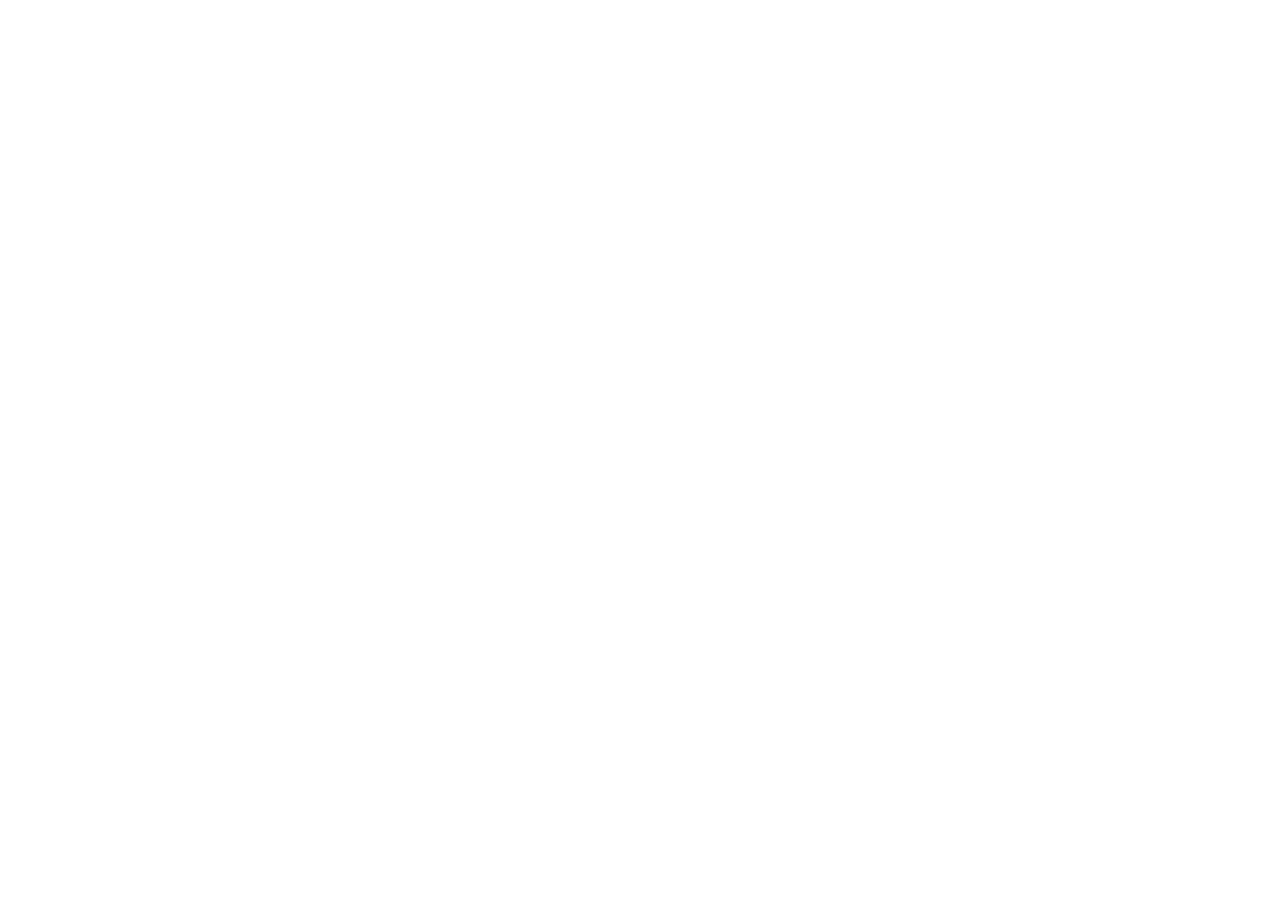
==== Movie App/index.html @ d454ee66 "new changes on Movie app" ====
<!DOCTYPE html>
<html lang="en">
  <head>
    <meta charset="UTF-8" />
    <meta http-equiv="X-UA-Compatible" content="IE=edge" />
    <meta name="viewport" content="width=device-width, initial-scale=1.0" />
    <title>Movie App</title>
  </head>
  <body></body>
</html>
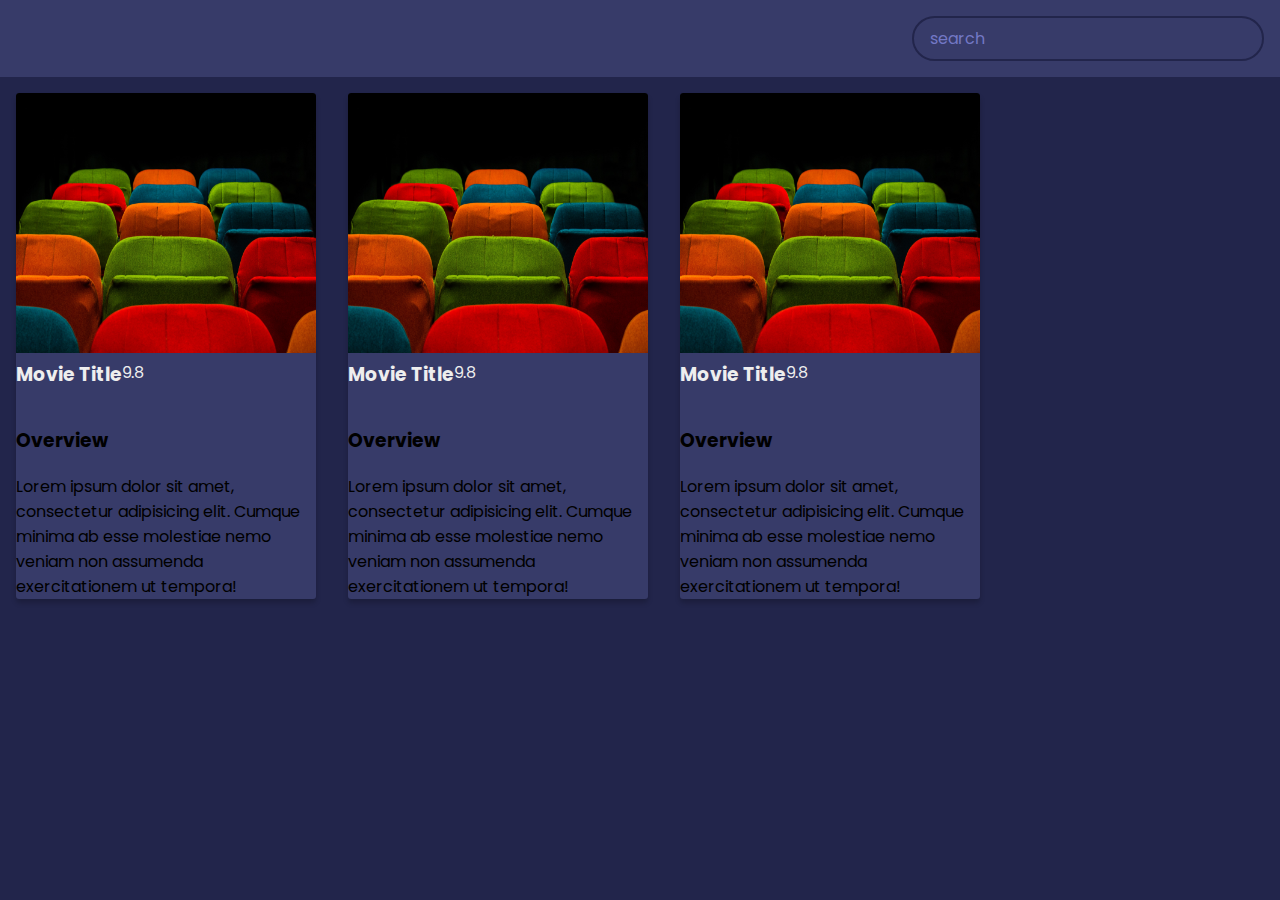
==== commit a2d829fd: "made some changes" ====
--- a/Movie App/index.html
+++ b/Movie App/index.html
@@ -4,7 +4,67 @@
     <meta charset="UTF-8" />
     <meta http-equiv="X-UA-Compatible" content="IE=edge" />
     <meta name="viewport" content="width=device-width, initial-scale=1.0" />
+
+    <link rel="preconnect" href="https://fonts.googleapis.com" />
+    <link rel="preconnect" href="https://fonts.gstatic.com" crossorigin />
+    <link
+      href="https://fonts.googleapis.com/css2?family=DM+Sans:wght@400;700&family=Forum&display=swap"
+      rel="stylesheet"
+    />
+
+    <link rel="stylesheet" href="style.css" />
     <title>Movie App</title>
   </head>
-  <body></body>
+  <body>
+    <header>
+      <form id="form">
+        <input type="text" id="search" class="search" placeholder="search" />
+      </form>
+    </header>
+
+    <main id="main">
+      <div class="movie">
+        <img src="nicolas-comte-OMzZ_dt5ovg-unsplash.jpg" alt="" />
+        <div class="movie-info">
+          <h3>Movie Title</h3>
+          <span class="green">9.8</span>
+        </div>
+        <div class="overview">
+          <h3>Overview</h3>
+          Lorem ipsum dolor sit amet, consectetur adipisicing elit. Cumque
+          minima ab esse molestiae nemo veniam non assumenda exercitationem ut
+          tempora!
+        </div>
+      </div>
+
+      <div class="movie">
+        <img src="nicolas-comte-OMzZ_dt5ovg-unsplash.jpg" alt="" />
+        <div class="movie-info">
+          <h3>Movie Title</h3>
+          <span class="green">9.8</span>
+        </div>
+        <div class="overview">
+          <h3>Overview</h3>
+          Lorem ipsum dolor sit amet, consectetur adipisicing elit. Cumque
+          minima ab esse molestiae nemo veniam non assumenda exercitationem ut
+          tempora!
+        </div>
+      </div>
+
+      <div class="movie">
+        <img src="nicolas-comte-OMzZ_dt5ovg-unsplash.jpg" alt="" />
+        <div class="movie-info">
+          <h3>Movie Title</h3>
+          <span class="green">9.8</span>
+        </div>
+        <div class="overview">
+          <h3>Overview</h3>
+          Lorem ipsum dolor sit amet, consectetur adipisicing elit. Cumque
+          minima ab esse molestiae nemo veniam non assumenda exercitationem ut
+          tempora!
+        </div>
+      </div>
+    </main>
+    <script src="script.js"></script>
+  </body>
 </html>
--- a/Movie App/style.css
+++ b/Movie App/style.css
@@ -0,0 +1,69 @@
+@import url("https://fonts.googleapis.com/css2?family=Poppins:wght@200;400&display=swap");
+
+:root {
+  --primary-color: #22254b;
+  --secondary-color: #373b69;
+}
+
+* {
+  box-sizing: border-box;
+}
+
+body {
+  font-family: "Poppins", sans-serif;
+  margin: 0;
+  background-color: var(--primary-color);
+}
+
+header {
+  padding: 1rem;
+  display: flex;
+  justify-content: flex-end;
+  background-color: var(--secondary-color);
+}
+.search {
+  background-color: transparent;
+  border: 2px solid var(--primary-color);
+  border-radius: 50px;
+  font-family: inherit;
+  font-size: 1rem;
+  padding: 0.5rem 1rem;
+  color: #fff;
+}
+
+.search::placeholder {
+  color: #7378c5;
+}
+
+.search:focus {
+  outline: none;
+  background-color: var(--primary-color);
+}
+
+main {
+  display: flex;
+  flex-wrap: wrap;
+}
+
+.movie {
+  width: 300px;
+  margin: 1rem;
+  background-color: var(--secondary-color);
+  box-shadow: 0 4px 5px rgba(0, 0, 0, 0.2);
+  position: relative;
+  overflow: hidden;
+  border-radius: 3px;
+}
+
+.movie img {
+  width: 100%;
+}
+
+.movie-info {
+  color: #eee;
+  display: flex;
+}
+
+.movie-info h3 {
+  margin-top: 0;
+}
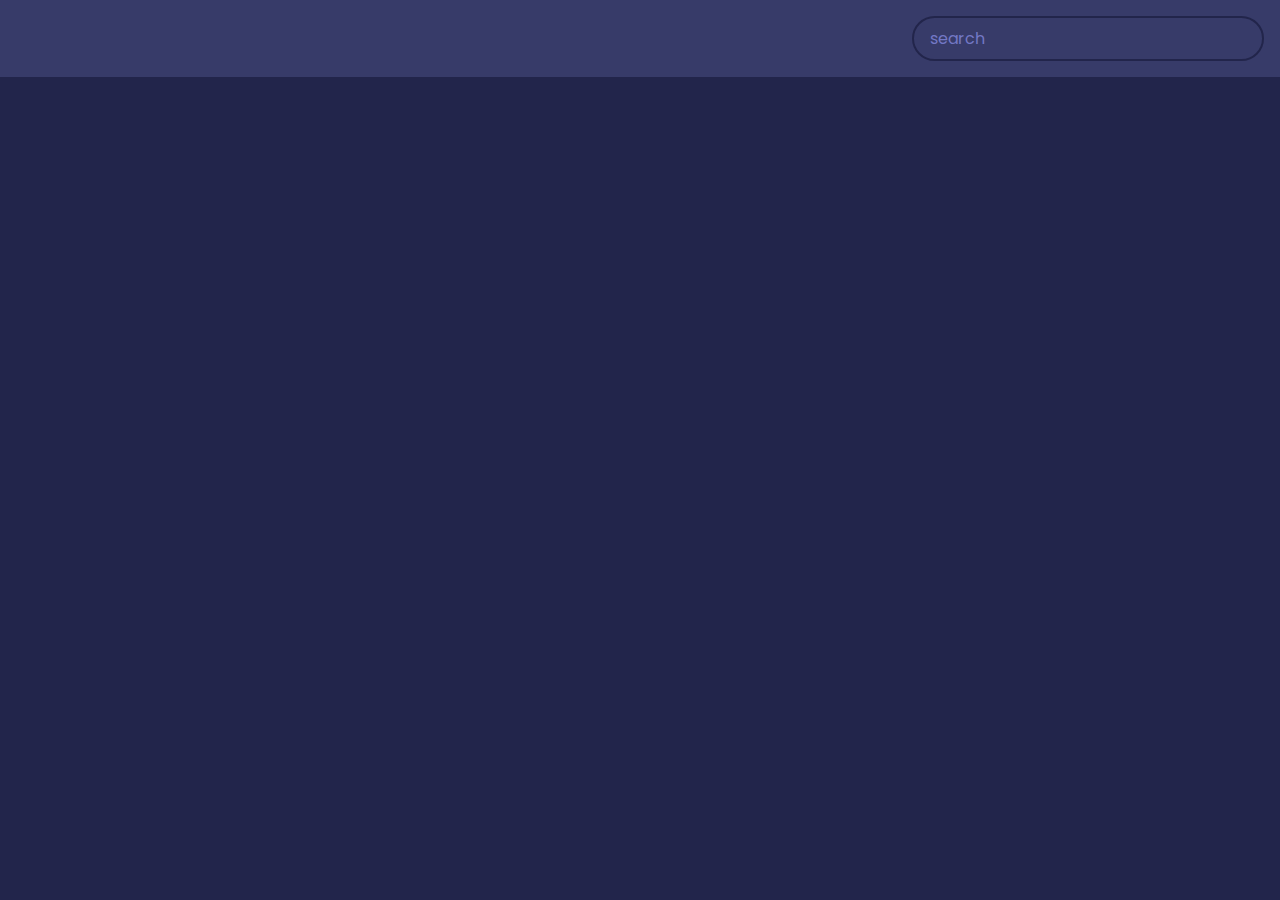
==== commit d740f71b: "Creating snapshot at this time" ====
--- a/Movie App/index.html
+++ b/Movie App/index.html
@@ -22,49 +22,7 @@
       </form>
     </header>
 
-    <main id="main">
-      <div class="movie">
-        <img src="nicolas-comte-OMzZ_dt5ovg-unsplash.jpg" alt="" />
-        <div class="movie-info">
-          <h3>Movie Title</h3>
-          <span class="green">9.8</span>
-        </div>
-        <div class="overview">
-          <h3>Overview</h3>
-          Lorem ipsum dolor sit amet, consectetur adipisicing elit. Cumque
-          minima ab esse molestiae nemo veniam non assumenda exercitationem ut
-          tempora!
-        </div>
-      </div>
-
-      <div class="movie">
-        <img src="nicolas-comte-OMzZ_dt5ovg-unsplash.jpg" alt="" />
-        <div class="movie-info">
-          <h3>Movie Title</h3>
-          <span class="green">9.8</span>
-        </div>
-        <div class="overview">
-          <h3>Overview</h3>
-          Lorem ipsum dolor sit amet, consectetur adipisicing elit. Cumque
-          minima ab esse molestiae nemo veniam non assumenda exercitationem ut
-          tempora!
-        </div>
-      </div>
-
-      <div class="movie">
-        <img src="nicolas-comte-OMzZ_dt5ovg-unsplash.jpg" alt="" />
-        <div class="movie-info">
-          <h3>Movie Title</h3>
-          <span class="green">9.8</span>
-        </div>
-        <div class="overview">
-          <h3>Overview</h3>
-          Lorem ipsum dolor sit amet, consectetur adipisicing elit. Cumque
-          minima ab esse molestiae nemo veniam non assumenda exercitationem ut
-          tempora!
-        </div>
-      </div>
-    </main>
+    <main id="main"></main>
     <script src="script.js"></script>
   </body>
 </html>
--- a/Movie App/style.css
+++ b/Movie App/style.css
@@ -43,6 +43,8 @@
 main {
   display: flex;
   flex-wrap: wrap;
+  margin: 0 auto;
+  justify-content: center;
 }
 
 .movie {
@@ -62,8 +64,47 @@
 .movie-info {
   color: #eee;
   display: flex;
+  align-items: center;
+  justify-content: space-between;
+  padding: 0.5rem 1rem 1rem;
+  letter-spacing: 0.5px;
 }
 
 .movie-info h3 {
   margin-top: 0;
 }
+
+.movie-info span {
+  background-color: var(--primary-color);
+  padding: 0.25rem 0.5rem;
+  border-radius: 3px;
+  font-weight: bold;
+}
+
+.movie-info span.green {
+  color: lightgreen;
+}
+
+.movie-info span.orange {
+  color: orange;
+}
+
+.movie-info span.red {
+  color: red;
+}
+
+.overview {
+  background-color: #fff;
+  padding: 2rem;
+  position: absolute;
+  left: 0;
+  bottom: 0;
+  right: 0;
+  max-height: 100%;
+  transform: translateY(101%);
+  transition: transform 0.3s ease-in;
+}
+
+.movie:hover .overview {
+  transform: translateY(0);
+}
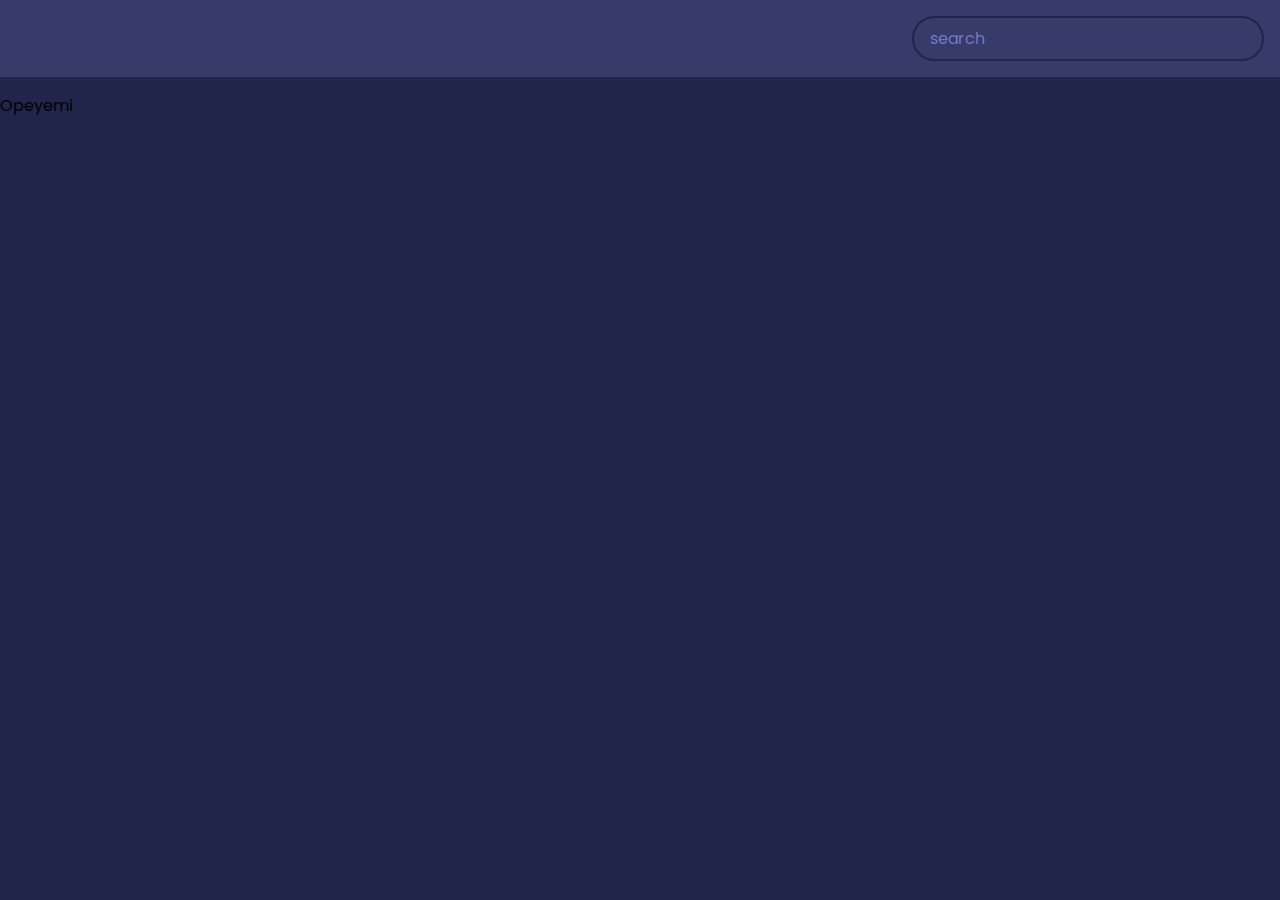
==== commit c0266cdf: "Added new welcome feature" ====
--- a/Movie App/index.html
+++ b/Movie App/index.html
@@ -22,6 +22,7 @@
       </form>
     </header>
 
+    <p>Opeyemi</p>
     <main id="main"></main>
     <script src="script.js"></script>
   </body>
